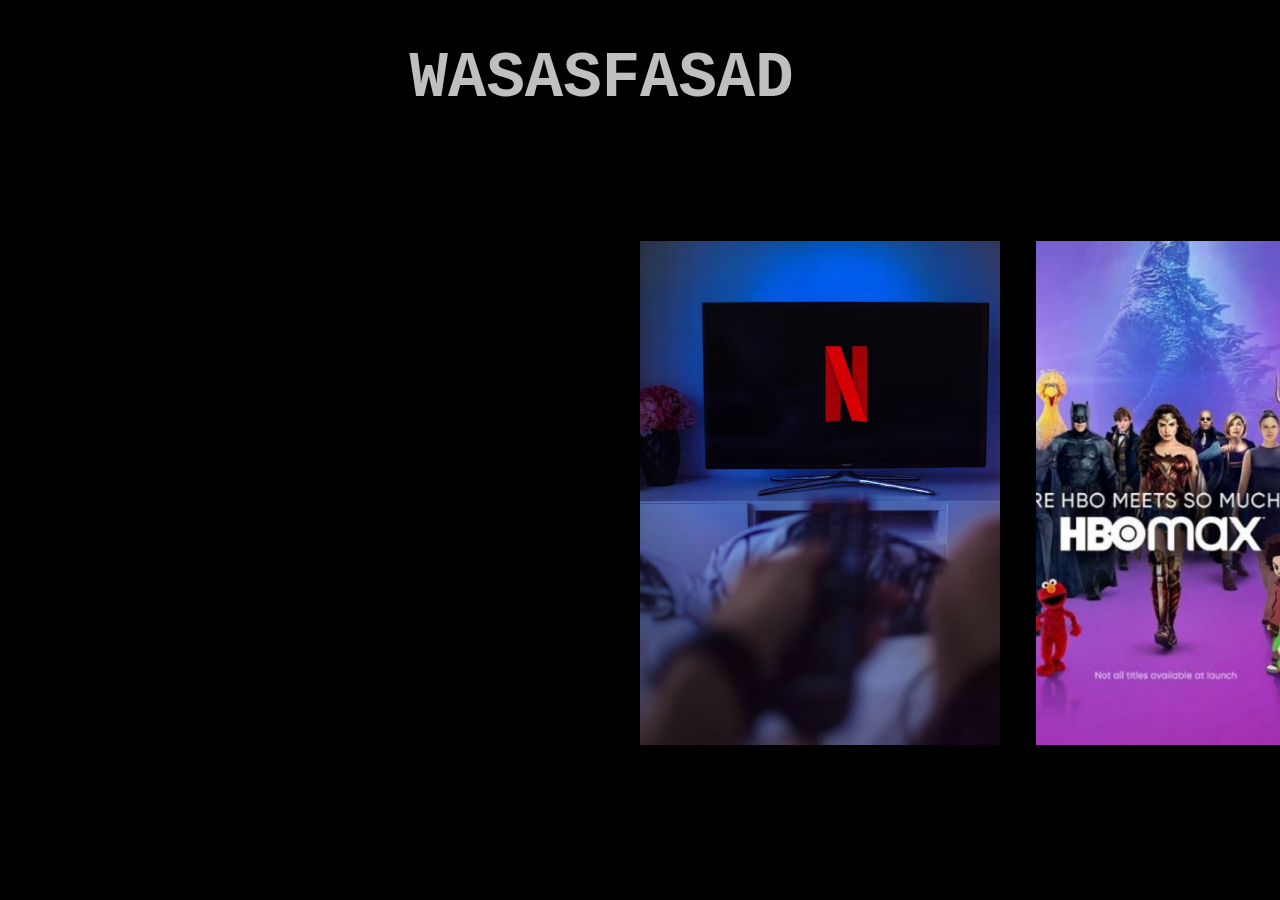
==== index.html @ 5ea864e8 "v.1.0" ====
<!DOCTYPE html>
<html lang="en">
    <head>
  <meta charset="UTF-8">
  <meta http-equiv="X-UA-Compatible" content="IE=edge">
  <meta name="viewport" content="width=device-width, initial-scale=1.0">
  <title>Streaming</title>
  <link rel="stylesheet" href="index.css">

    </head>

   

    <body>

     <a href="contraseñas.html"> <h1 data-value="PASSWORDS">WASASFASAD</h1></a>

        <div id="image-track" data-mouse-down-at="0" data-prev-percentage="0">

           <a href="https://www.netflix.com/ar/" target="_blank"> <img class="image" src="images/netflix.png" draggable="false" /> </a>
           <a href="https://www.hbomax.com/ar/es" target="_blank"> <img class="image" src="images/hbo.PNG" draggable="false" /> </a>
           <a href="https://www.primevideo.com/offers/nonprimehomepage/ref=dv_web_force_root" target="_blank"> <img class="image" src="images/prime.PNG" draggable="false" /> </a>
           <a href="https://www.starplus.com/es-ar" target="_blank"> <img class="image" src="images/star plus.PNG" draggable="false" /> </a>
           <a href="https://www.paramountplus.com/ar/" target="_blank"> <img class="image" src="images/paramount.PNG" draggable="false" /> </a>
           <a href="https://www.disneyplus.com/es-419/login" target="_blank"> <img class="image" src="/images/disney.PNG" draggable="false" /> </a>
         
          </div>
        
    </body>

<script src="index.js"></script>


</html>
---- index.css ----
body {
    height: 100vh;
    width: 100vw;
    background-color: black;
    margin: 0rem;
    overflow: hidden;
  }
  
  #image-track {
    display: flex;
    gap: 4vmin;
    position: absolute;
    left: 50%;
    top: 55%;
    transform: translate(0%, -50%); 
    user-select: none; /* -- Prevent image highlighting -- */
  }
  
  #image-track a img.image{
    width: 40vmin;
    height: 56vmin;
    object-fit: cover;
    object-position: 100% center;
  }

  h1 {
    position: absolute;
    left: 6em;
    top: 0em;
    font-family: 'Space Mono', monospace;
    font-size: clamp(2rem, 5vw, 10rem);
    color: rgba(255, 255, 255, 0.749);
    padding: 0rem clamp(1rem, 2vw, 3rem);
    border-radius: clamp(0.4rem, 0.75vw, 1rem);
  }
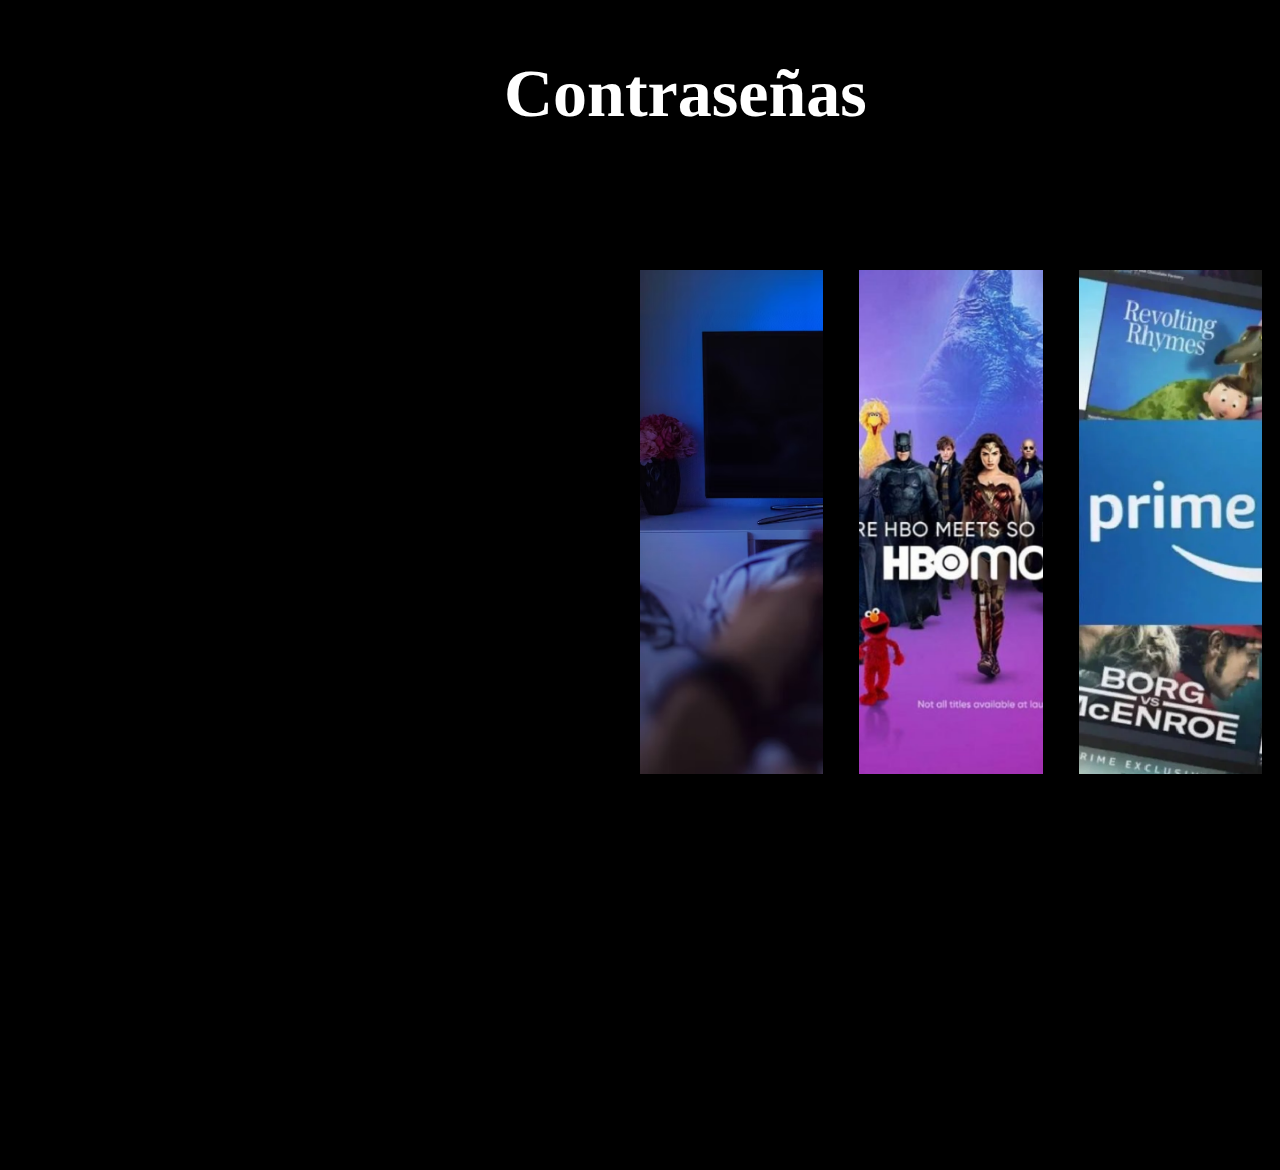
==== commit 81b71d61: "cambios responsive" ====
--- a/index.html
+++ b/index.html
@@ -1,34 +1,44 @@
 <!DOCTYPE html>
 <html lang="en">
-    <head>
-  <meta charset="UTF-8">
-  <meta http-equiv="X-UA-Compatible" content="IE=edge">
-  <meta name="viewport" content="width=device-width, initial-scale=1.0">
-  <title>Streaming</title>
-  <link rel="stylesheet" href="index.css">
+  <head>
+    <meta charset="UTF-8" />
+    <meta http-equiv="X-UA-Compatible" content="IE=edge" />
+    <meta name="viewport" content="width=device-width, initial-scale=1.0" />
+    <title>Streaming</title>
+    <link rel="stylesheet" href="index.css" />
+  </head>
 
-    </head>
+  <body>
+    <div class="contenedor">
+      <div class="titulo">
+        <a href="contraseñas.html"> <h1>Contraseñas</h1></a>
+      </div>
 
-   
+      <div id="image-track" data-mouse-down-at="0" data-prev-percentage="0">
+        <a href="https://www.netflix.com/ar/" target="_blank">
+          <img class="image" src="images/netflix.png" draggable="false" />
+        </a>
+        <a href="https://www.hbomax.com/ar/es" target="_blank">
+          <img class="image" src="images/hbo.PNG" draggable="false" />
+        </a>
+        <a
+          href="https://www.primevideo.com/offers/nonprimehomepage/ref=dv_web_force_root"
+          target="_blank"
+        >
+          <img class="image" src="images/prime.PNG" draggable="false" />
+        </a>
+        <a href="https://www.starplus.com/es-ar" target="_blank">
+          <img class="image" src="images/star plus.PNG" draggable="false" />
+        </a>
+        <a href="https://www.paramountplus.com/ar/" target="_blank">
+          <img class="image" src="images/paramount.PNG" draggable="false" />
+        </a>
+        <a href="https://www.disneyplus.com/es-419/login" target="_blank">
+          <img class="image" src="/images/disney.PNG" draggable="false" />
+        </a>
+      </div>
+    </div>
+  </body>
 
-    <body>
-
-     <a href="contraseñas.html"> <h1 data-value="PASSWORDS">WASASFASAD</h1></a>
-
-        <div id="image-track" data-mouse-down-at="0" data-prev-percentage="0">
-
-           <a href="https://www.netflix.com/ar/" target="_blank"> <img class="image" src="images/netflix.png" draggable="false" /> </a>
-           <a href="https://www.hbomax.com/ar/es" target="_blank"> <img class="image" src="images/hbo.PNG" draggable="false" /> </a>
-           <a href="https://www.primevideo.com/offers/nonprimehomepage/ref=dv_web_force_root" target="_blank"> <img class="image" src="images/prime.PNG" draggable="false" /> </a>
-           <a href="https://www.starplus.com/es-ar" target="_blank"> <img class="image" src="images/star plus.PNG" draggable="false" /> </a>
-           <a href="https://www.paramountplus.com/ar/" target="_blank"> <img class="image" src="images/paramount.PNG" draggable="false" /> </a>
-           <a href="https://www.disneyplus.com/es-419/login" target="_blank"> <img class="image" src="/images/disney.PNG" draggable="false" /> </a>
-         
-          </div>
-        
-    </body>
-
-<script src="index.js"></script>
-
-
-</html>+  <script src="index.js"></script>
+</html>
--- a/index.css
+++ b/index.css
@@ -1,38 +1,50 @@
-body {
-    height: 100vh;
-    width: 100vw;
-    background-color: black;
-    margin: 0rem;
-    overflow: hidden;
-  }
+* {
+  background-color: black;
+  overflow: hidden;
+  font-size: 16px;
+  width: 100%;
+  height: 100%;
+}
+
+.contenedor {
+  width: 100%;
+  max-width: 75em;
+}
+
+.titulo {
+  position: relative;
+  max-width: 100%;
+  max-height: 20%;
+ 
+}
+
+.titulo a{
+  text-decoration: none;
   
-  #image-track {
-    display: flex;
-    gap: 4vmin;
-    position: absolute;
-    left: 50%;
-    top: 55%;
-    transform: translate(0%, -50%); 
-    user-select: none; /* -- Prevent image highlighting -- */
-  }
+}
+
+.titulo h1{
+  position: relative;
+  left: 31rem;
+  font-size: 4.25rem;
+  color: white;
   
-  #image-track a img.image{
-    width: 40vmin;
-    height: 56vmin;
-    object-fit: cover;
-    object-position: 100% center;
-  }
+}
 
-  h1 {
-    position: absolute;
-    left: 6em;
-    top: 0em;
-    font-family: 'Space Mono', monospace;
-    font-size: clamp(2rem, 5vw, 10rem);
-    color: rgba(255, 255, 255, 0.749);
-    padding: 0rem clamp(1rem, 2vw, 3rem);
-    border-radius: clamp(0.4rem, 0.75vw, 1rem);
-  }
+#image-track {
+  display: flex;
+  gap: 4vmin;
+  position: absolute;
+  left: 50%;
+  top: 80%;
+  transform: translate(0%, -50%);
+  user-select: none; /* -- Prevent image highlighting -- */
+}
 
-  
-  +#image-track a img.image {
+  width: 40vmin;
+  height: 56vmin;
+  object-fit: cover;
+  object-position: 100% center;
+}
+
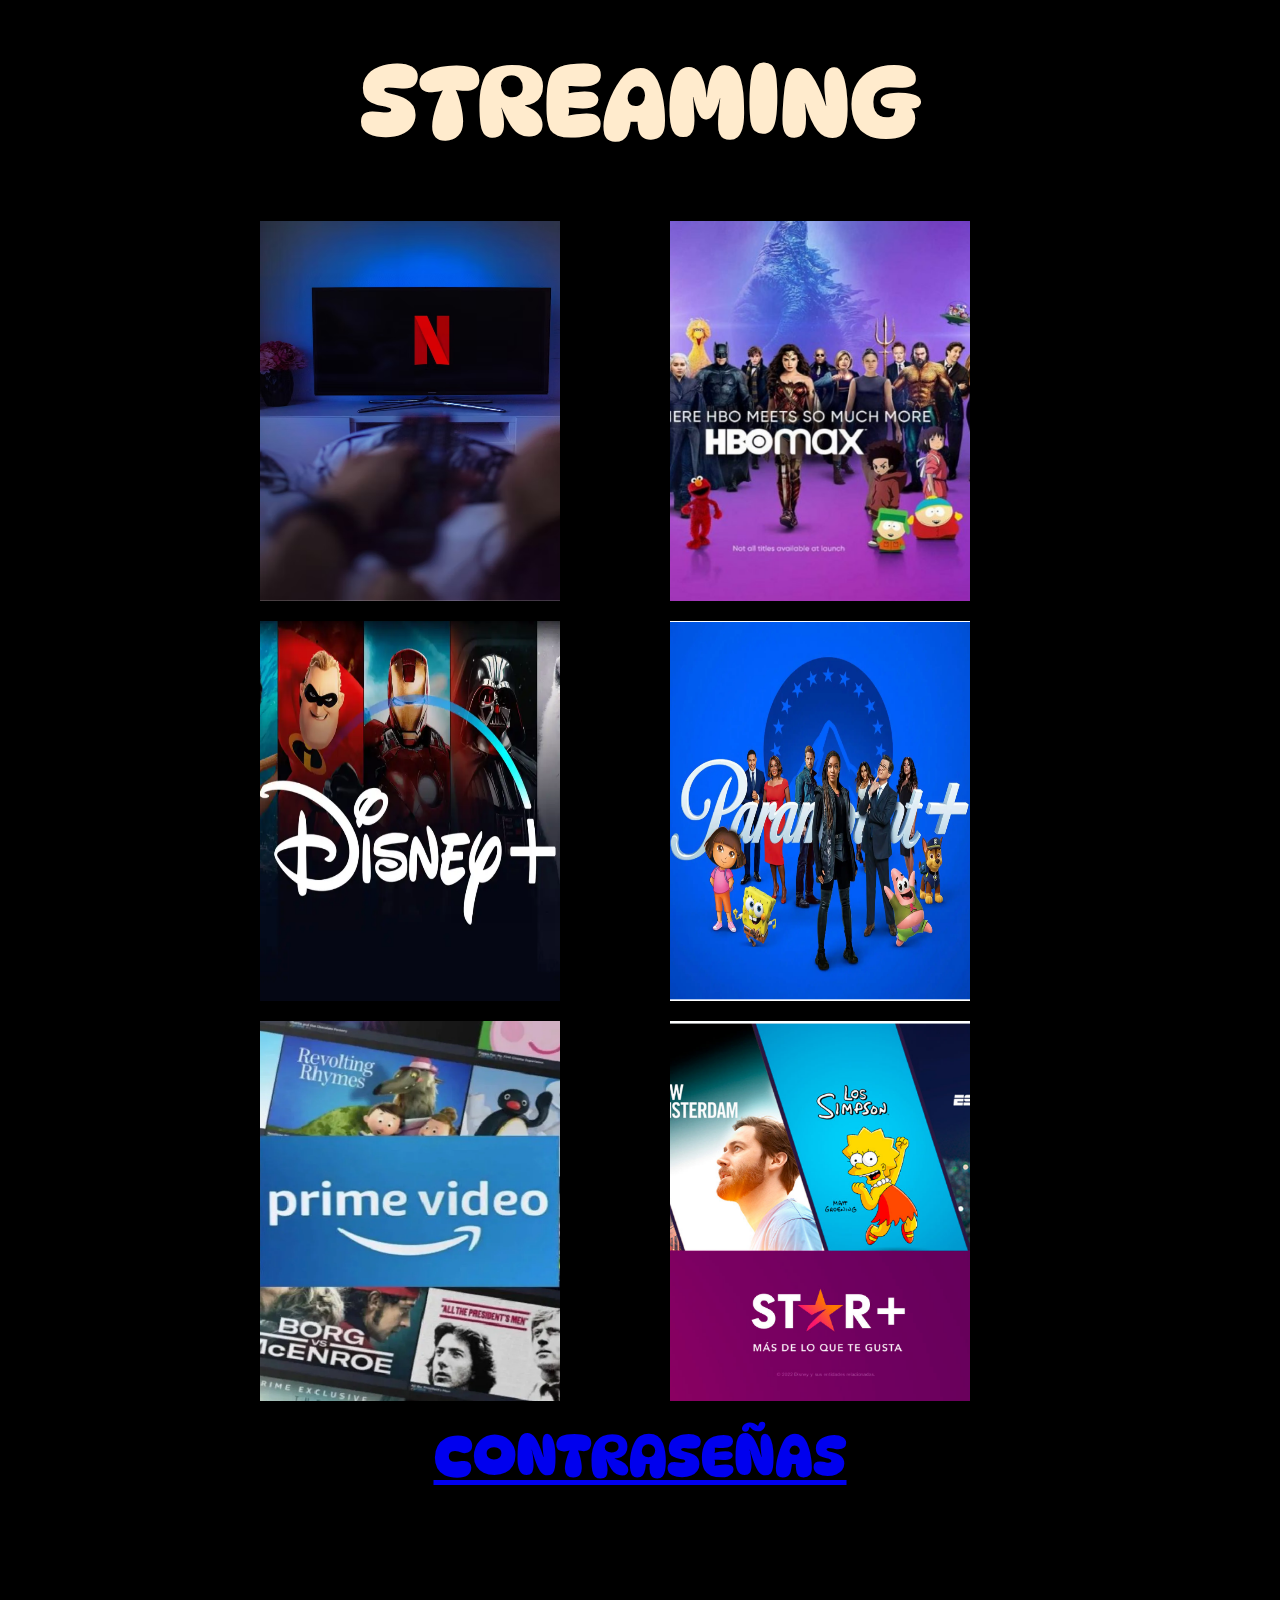
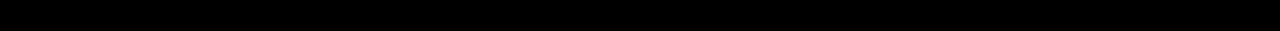
==== commit 512720cb: "modificacion estilo responsive" ====
--- a/index.html
+++ b/index.html
@@ -10,35 +10,52 @@
 
   <body>
     <div class="contenedor">
-      <div class="titulo">
-        <a href="contraseñas.html"> <h1>Contraseñas</h1></a>
+      <header class="header">
+        <h1>STREAMING</h1>
+      </header>
+      <aside class="sidebar"></aside>
+      <div class="st1">
+        <a
+          href="https://www.netflix.com/ar/" target="_blank"
+        >
+          <img src="/images/netflix.png" width="300px" height="380px" alt="" />
+        </a>
+      </div>
+      <div class="st2">
+        <a
+          href="https://play.hbomax.com/signIn" target="_blank"
+        >
+          <img src="/images/hbo.PNG" width="300px" height="380px" alt="" />
+      </div>
+      <div class="st3">
+        <a
+        href="https://www.disneyplus.com/es-419/login" target="_blank"
+      >
+        <img src="/images/disney.PNG" width="300px" height="380px" alt="" />
+
+      </div>
+      <div class="st4">
+        <a
+        href="https://www.paramountplus.com/ar/" target="_blank"
+      >
+        <img src="/images/paramount.PNG" width="300px" height="380px" alt="" />
+      </div>
+      <div class="st5">
+        <a
+        href="https://www.primevideo.com/offers/nonprimehomepage/ref=dv_web_force_root" target="_blank"
+      >
+        <img src="/images/prime.PNG" width="300px" height="380px" alt="" />
+      </div>
+      <div class="st6">
+        <a
+        href="https://www.starplus.com/es-419/login" target="_blank"
+      >
+        <img src="/images/star plus.PNG" width="300px" height="380px" alt="" />
       </div>
 
-      <div id="image-track" data-mouse-down-at="0" data-prev-percentage="0">
-        <a href="https://www.netflix.com/ar/" target="_blank">
-          <img class="image" src="images/netflix.png" draggable="false" />
-        </a>
-        <a href="https://www.hbomax.com/ar/es" target="_blank">
-          <img class="image" src="images/hbo.PNG" draggable="false" />
-        </a>
-        <a
-          href="https://www.primevideo.com/offers/nonprimehomepage/ref=dv_web_force_root"
-          target="_blank"
-        >
-          <img class="image" src="images/prime.PNG" draggable="false" />
-        </a>
-        <a href="https://www.starplus.com/es-ar" target="_blank">
-          <img class="image" src="images/star plus.PNG" draggable="false" />
-        </a>
-        <a href="https://www.paramountplus.com/ar/" target="_blank">
-          <img class="image" src="images/paramount.PNG" draggable="false" />
-        </a>
-        <a href="https://www.disneyplus.com/es-419/login" target="_blank">
-          <img class="image" src="/images/disney.PNG" draggable="false" />
-        </a>
-      </div>
+      <footer class="footer">
+        <a href="contraseñas.css" target="_blank"><h3>CONTRASEÑAS</h3></a>
+      </footer>
     </div>
   </body>
-
-  <script src="index.js"></script>
 </html>
--- a/index.css
+++ b/index.css
@@ -1,50 +1,90 @@
+@import url("https://fonts.googleapis.com/css2?family=DynaPuff:wght@600&display=swap");
+
 * {
+  margin: 0;
+  padding: 0;
   background-color: black;
-  overflow: hidden;
-  font-size: 16px;
-  width: 100%;
-  height: 100%;
 }
 
 .contenedor {
-  width: 100%;
-  max-width: 75em;
+  width: 70%;
+  max-width: 800px;
+  margin: 20px auto;
+  display: grid;
+  grid-gap: 20px;
+  grid-template-columns: repeat(2, 1fr);
+  grid-template-rows: repeat(4, auto);
+  grid-template-areas:
+    "header header"
+    "st1 st2"
+    "st3 st4"
+    "st5 st6"
+    "footer footer";
 }
 
-.titulo {
-  position: relative;
-  max-width: 100%;
-  max-height: 20%;
- 
+.contenedor > div,
+.contenedor .header,
+.contenedor .contenido,
+.contenedor .sidebar,
+.contenedor .footer {
+  padding: 20px;
 }
 
-.titulo a{
-  text-decoration: none;
-  
+.contenedor .header {
+  font-family: DynaPuff;
+  font-size: 50px;
+  color: blanchedalmond;
+  grid-area: header;
+  text-align: center;
 }
 
-.titulo h1{
-  position: relative;
-  left: 31rem;
-  font-size: 4.25rem;
-  color: white;
-  
+.contenedor .st1 {
+  grid-area: st1;
+  background-color: black;
+  width: 300px;
+  height: 340px;
 }
 
-#image-track {
-  display: flex;
-  gap: 4vmin;
-  position: absolute;
-  left: 50%;
-  top: 80%;
-  transform: translate(0%, -50%);
-  user-select: none; /* -- Prevent image highlighting -- */
+.st1 img {
+  max-width: 100%;
 }
 
-#image-track a img.image {
-  width: 40vmin;
-  height: 56vmin;
-  object-fit: cover;
-  object-position: 100% center;
+.contenedor .st2 {
+  grid-area: st2;
+  background-color: black;
+  width: 300px;
+  height: 340px;
+}
+.contenedor .st3 {
+  grid-area: st3;
+  background-color: black;
+  width: 300px;
+  height: 340px;
+}
+.contenedor .st4 {
+  grid-area: st4;
+  background-color: black;
+  width: 300px;
+  height: 340px;
+}
+.contenedor .st5 {
+  grid-area: st5;
+  background-color: black;
+  width: 300px;
+  height: 340px;
+}
+.contenedor .st6 {
+  grid-area: st6;
+  background-color: black;
+  width: 300px;
+  height: 340px;
 }
 
+.contenedor .footer {
+  grid-area: footer;
+  background: black;
+  color: blanchedalmond;
+  text-align: center;
+  font-family: DynaPuff;
+  font-size: 50px;
+}
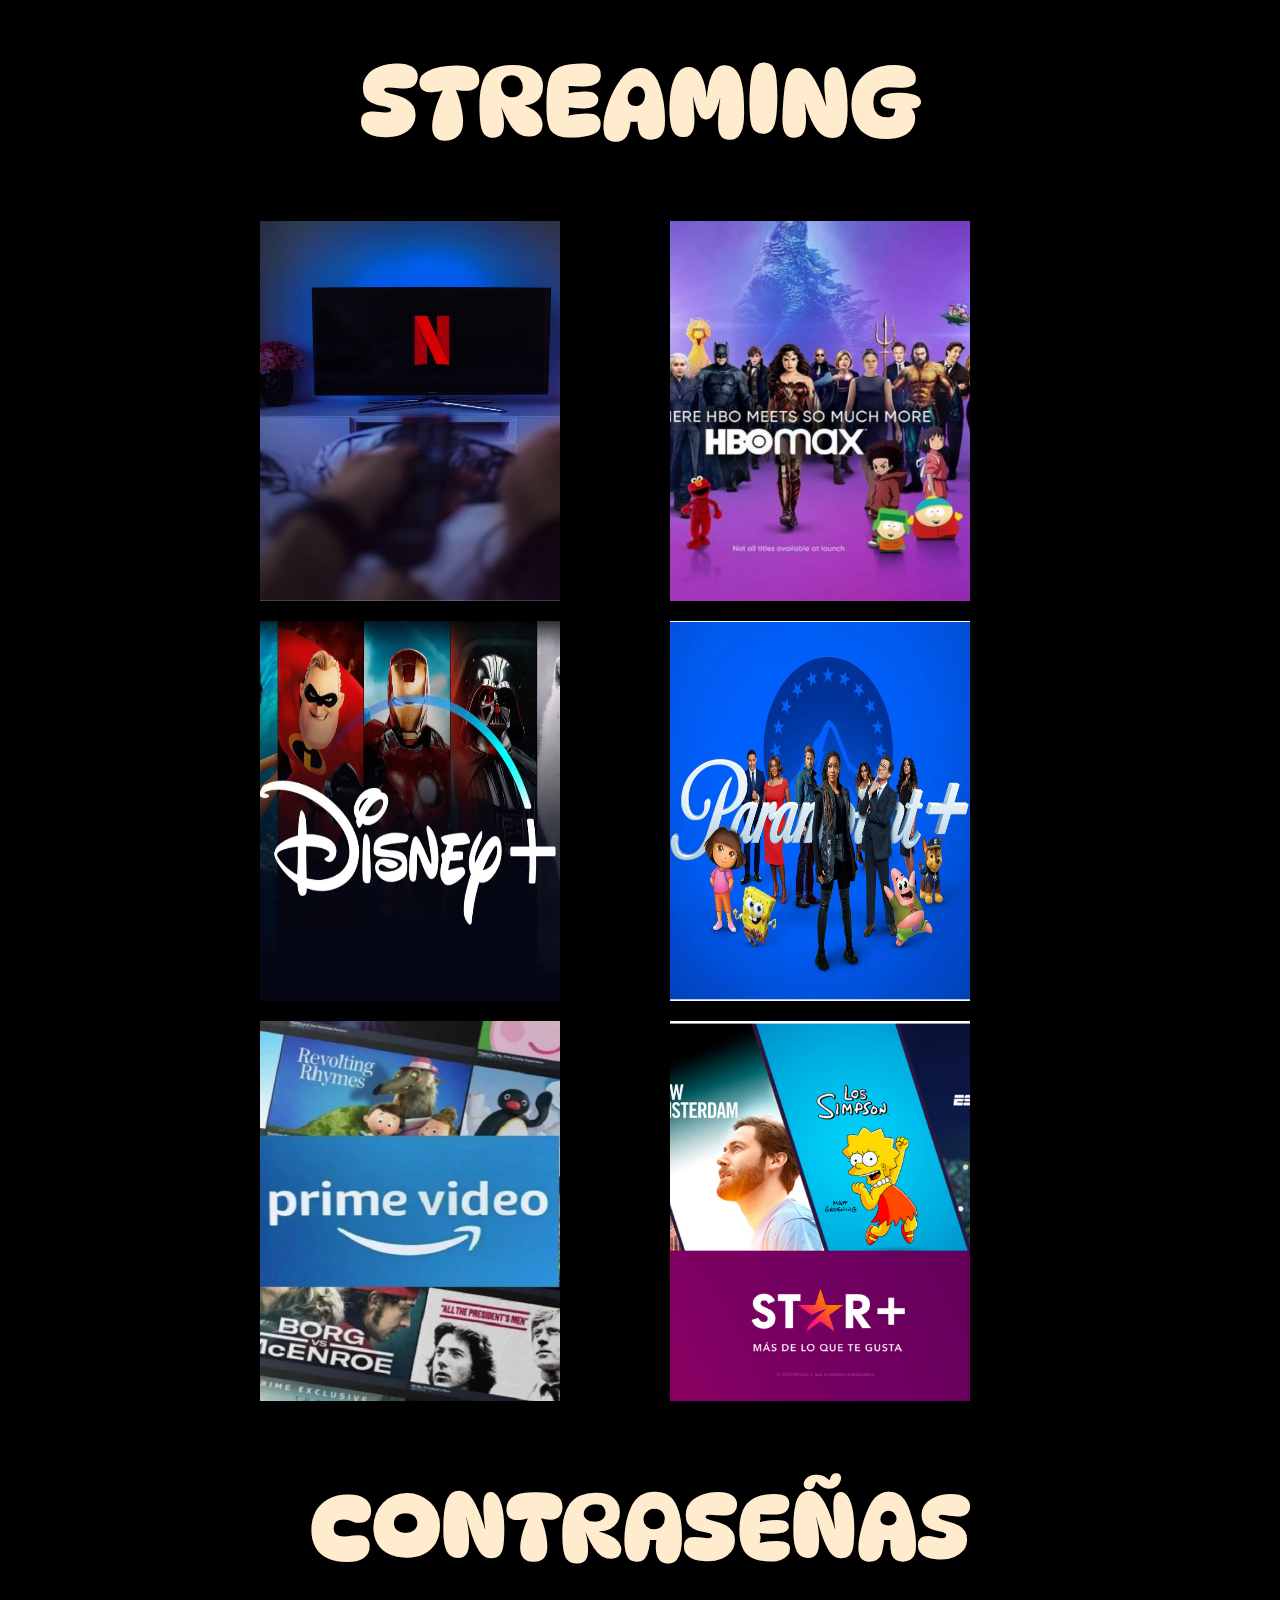
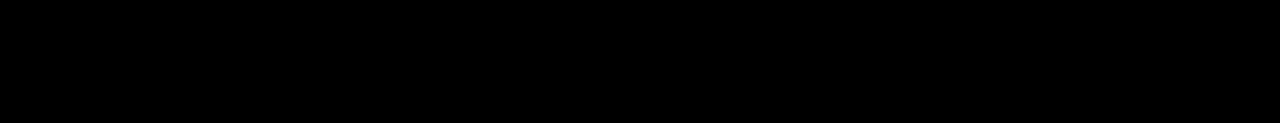
==== commit 158cc1dc: "modificacion estilo responsive v.1" ====
--- a/index.html
+++ b/index.html
@@ -52,9 +52,8 @@
       >
         <img src="/images/star plus.PNG" width="300px" height="380px" alt="" />
       </div>
-
       <footer class="footer">
-        <a href="contraseñas.css" target="_blank"><h3>CONTRASEÑAS</h3></a>
+        <a href="contraseñas.html" target="_blank"><h3>CONTRASEÑAS</h3></a>
       </footer>
     </div>
   </body>
--- a/index.css
+++ b/index.css
@@ -40,7 +40,7 @@
 
 .contenedor .st1 {
   grid-area: st1;
-  background-color: black;
+  background-color: transparent;
   width: 300px;
   height: 340px;
 }
@@ -51,40 +51,44 @@
 
 .contenedor .st2 {
   grid-area: st2;
-  background-color: black;
+  background-color: transparent;
   width: 300px;
   height: 340px;
 }
 .contenedor .st3 {
   grid-area: st3;
-  background-color: black;
+  background-color: transparent;
   width: 300px;
   height: 340px;
 }
 .contenedor .st4 {
   grid-area: st4;
-  background-color: black;
+  background-color: transparent;
   width: 300px;
   height: 340px;
 }
 .contenedor .st5 {
   grid-area: st5;
-  background-color: black;
+  background-color: transparent;
   width: 300px;
   height: 340px;
 }
 .contenedor .st6 {
   grid-area: st6;
-  background-color: black;
+  background-color: transparent;
   width: 300px;
   height: 340px;
 }
 
+.contenedor .footer a {
+  text-decoration: none;
+  color: blanchedalmond;
+}
 .contenedor .footer {
   grid-area: footer;
-  background: black;
-  color: blanchedalmond;
+  background-color: transparent;
   text-align: center;
   font-family: DynaPuff;
-  font-size: 50px;
+  margin-top: 50px;
+  font-size: 80px;
 }
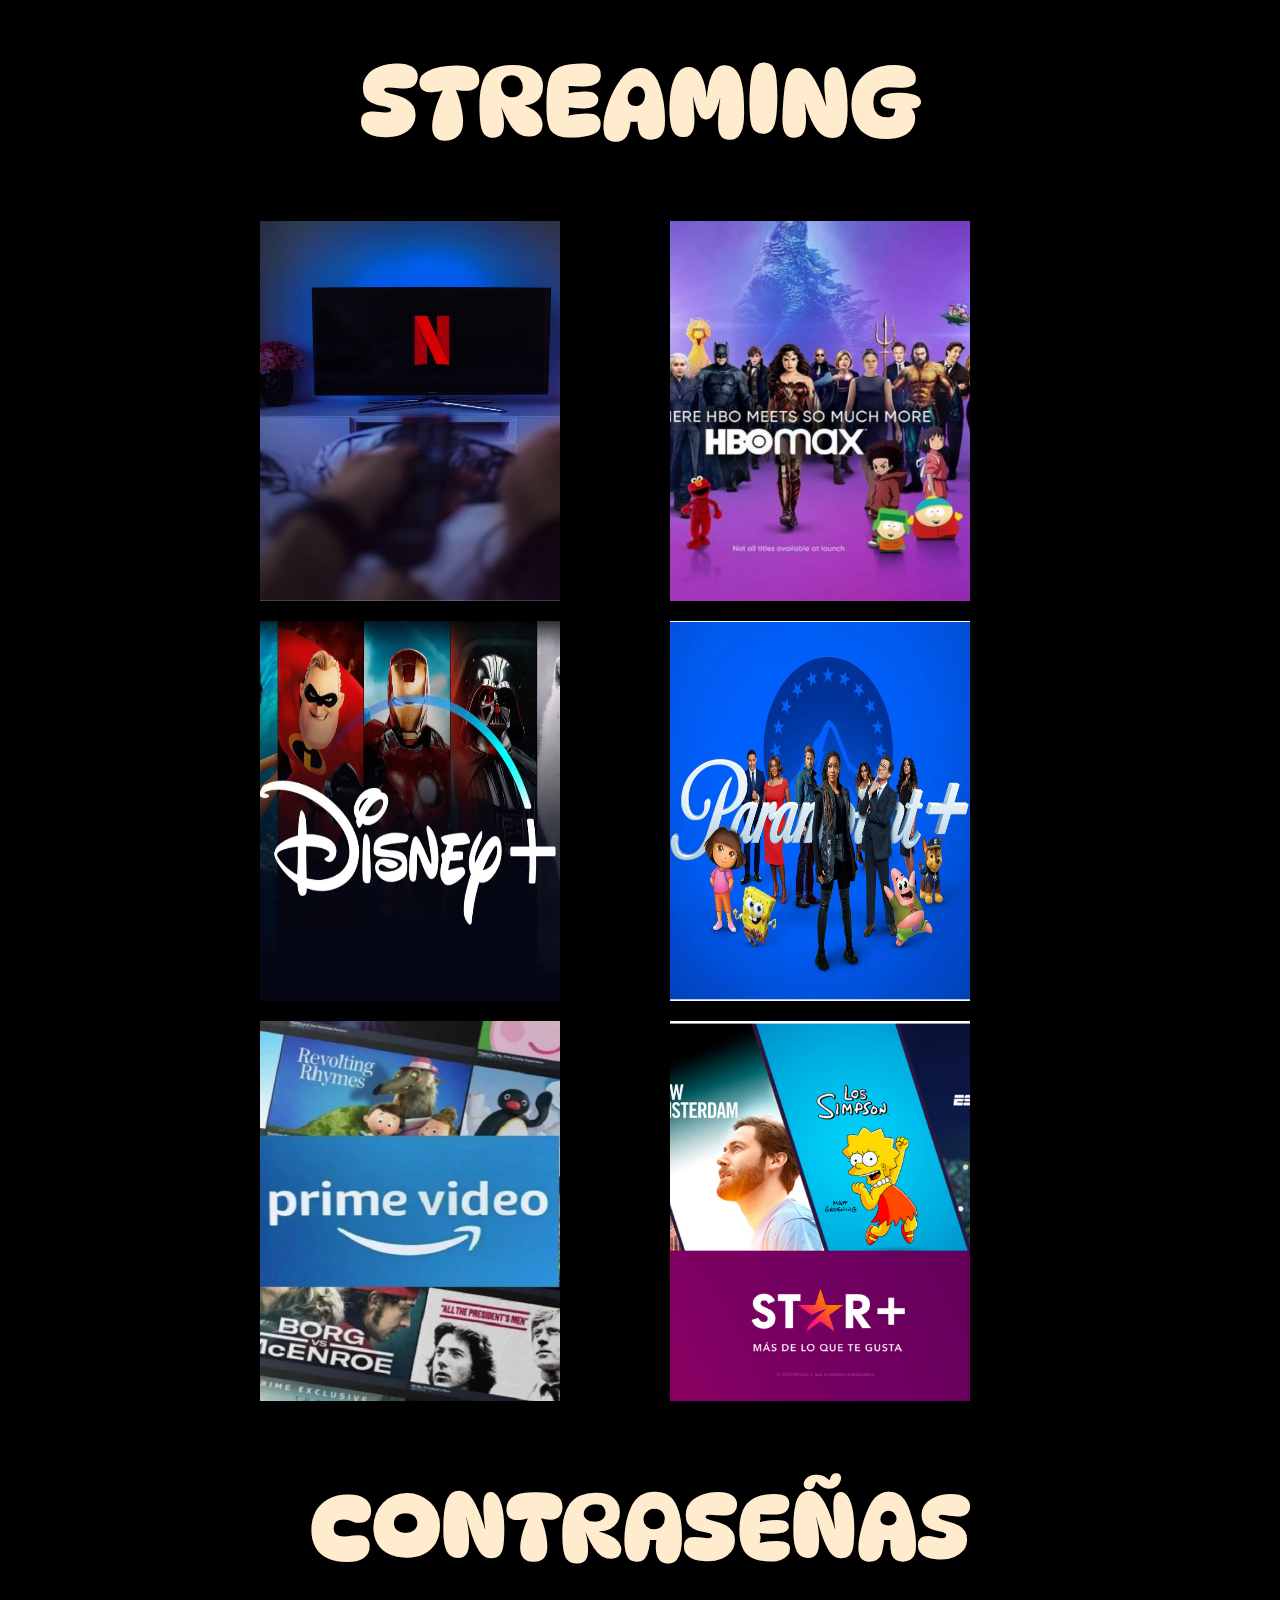
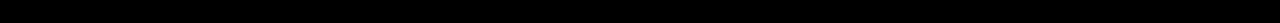
==== commit 72a88cc6: "modificacion estilo responsive v.9" ====
--- a/index.html
+++ b/index.html
@@ -13,44 +13,48 @@
       <header class="header">
         <h1>STREAMING</h1>
       </header>
-      <aside class="sidebar"></aside>
       <div class="st1">
-        <a
-          href="https://www.netflix.com/ar/" target="_blank"
-        >
+        <a href="https://www.netflix.com/ar/" target="_blank">
           <img src="/images/netflix.png" width="300px" height="380px" alt="" />
         </a>
       </div>
       <div class="st2">
-        <a
-          href="https://play.hbomax.com/signIn" target="_blank"
-        >
+        <a href="https://play.hbomax.com/signIn" target="_blank">
           <img src="/images/hbo.PNG" width="300px" height="380px" alt="" />
+        </a>
       </div>
       <div class="st3">
-        <a
-        href="https://www.disneyplus.com/es-419/login" target="_blank"
-      >
-        <img src="/images/disney.PNG" width="300px" height="380px" alt="" />
-
+        <a href="https://www.disneyplus.com/es-419/login" target="_blank">
+          <img src="/images/disney.PNG" width="300px" height="380px" alt="" />
+        </a>
       </div>
       <div class="st4">
-        <a
-        href="https://www.paramountplus.com/ar/" target="_blank"
-      >
-        <img src="/images/paramount.PNG" width="300px" height="380px" alt="" />
+        <a href="https://www.paramountplus.com/ar/" target="_blank">
+          <img
+            src="/images/paramount.PNG"
+            width="300px"
+            height="380px"
+            alt=""
+          />
+        </a>
       </div>
       <div class="st5">
         <a
-        href="https://www.primevideo.com/offers/nonprimehomepage/ref=dv_web_force_root" target="_blank"
-      >
-        <img src="/images/prime.PNG" width="300px" height="380px" alt="" />
+          href="https://www.primevideo.com/offers/nonprimehomepage/ref=dv_web_force_root"
+          target="_blank"
+        >
+          <img src="/images/prime.PNG" width="300px" height="380px" alt="" />
+        </a>
       </div>
       <div class="st6">
-        <a
-        href="https://www.starplus.com/es-419/login" target="_blank"
-      >
-        <img src="/images/star plus.PNG" width="300px" height="380px" alt="" />
+        <a href="https://www.starplus.com/es-419/login" target="_blank">
+          <img
+            src="/images/star plus.PNG"
+            width="300px"
+            height="380px"
+            alt=""
+          />
+        </a>
       </div>
       <footer class="footer">
         <a href="contraseñas.html" target="_blank"><h3>CONTRASEÑAS</h3></a>
--- a/index.css
+++ b/index.css
@@ -92,3 +92,62 @@
   margin-top: 50px;
   font-size: 80px;
 }
+
+@media screen and (max-width: 900px) {
+  body {
+    margin: 0;
+    padding: 0;
+    width: 300px;
+  }
+
+  .contenedor {
+    width: 100%;
+    display: grid;
+    grid-gap: 20px;
+    grid-template-columns: repeat(1, 1fr);
+    grid-template-rows: repeat(8, auto);
+    grid-template-areas:
+      "header"
+      "st1"
+      "st2"
+      "st3"
+      "st4"
+      "st5"
+      "st6"
+      "footer";
+  }
+
+  .contenedor .header {
+    margin: 0;
+    padding: 0;
+    font-family: DynaPuff;
+    font-size: 20px;
+    color: blanchedalmond;
+    grid-area: header;
+    width: 300px;
+    height: 50px;
+    text-align: center;
+  }
+
+  .contenedor .footer {
+    margin: 0;
+    padding: 0;
+    width: 300px;
+    height: 50px;
+    font-family: DynaPuff;
+    font-size: 20px;
+    text-align: center;
+  }
+
+  .contenedor > div,
+  .contenedor .st1,
+  .contenedor .st2,
+  .contenedor .st3,
+  .contenedor .st4,
+  .contenedor .st5,
+  .contenedor .st6 {
+    width: 300px;
+    margin: 0;
+    padding: 0;
+  }
+}
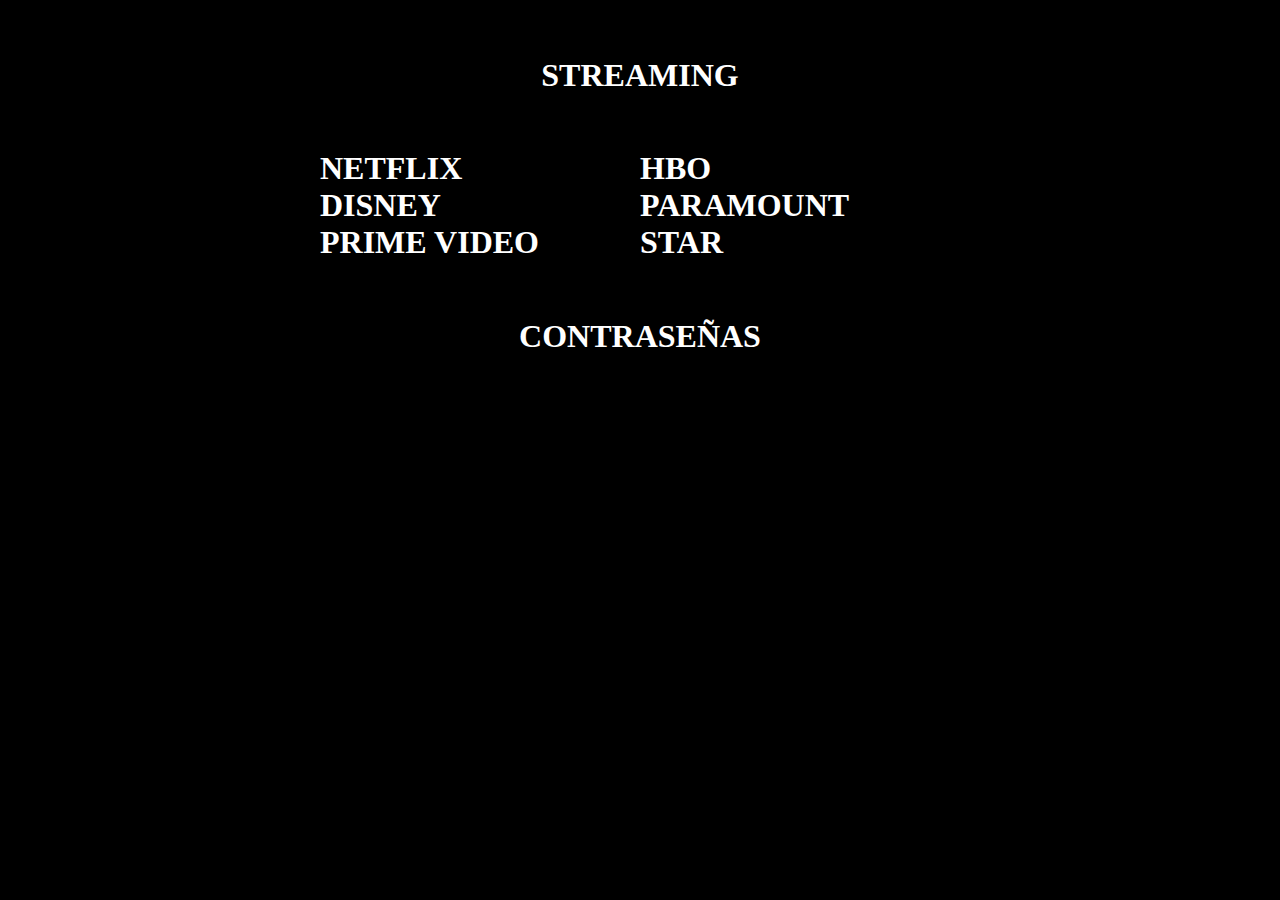
==== commit 23329c35: "rework" ====
--- a/index.html
+++ b/index.html
@@ -9,56 +9,62 @@
   </head>
 
   <body>
-    <div class="contenedor">
-      <header class="header">
-        <h1>STREAMING</h1>
-      </header>
-      <div class="st1">
-        <a href="https://www.netflix.com/ar/" target="_blank">
-          <img src="/images/netflix.png" width="300px" height="380px" alt="" />
-        </a>
+
+    <header class="header">
+      <h1>STREAMING</h1>
+    </header>
+
+    <main>
+
+      <div class="container">
+
+        <div class="row">
+
+          <div class="col-md-6">
+            <h1><a href="https://www.netflix.com/ar/" target="_blank">NETFLIX</a></h1>
+          </div>
+          <div class="col-md-6">
+            <h1><a href="https://play.hbomax.com/signIn" target="_blank">HBO</a></h1>
+          </div>
+
+        </div>
+
+        <div class="row">
+
+          <div class="col-md-6">
+            <h1><a href="https://www.disneyplus.com/es-419/login" target="_blank">DISNEY</h1>
+          </div>
+
+          <div class="col-md-6">
+            <h1><a href="https://www.paramountplus.com/ar/" target="_blank">PARAMOUNT</h1>
+          </div>
+
+        </div>
+
+        <div class="row">
+
+          <div class="col-md-6">
+            <h1><a href="https://www.primevideo.com/offers/nonprimehomepage/ref=dv_web_force_root" target="_blank">PRIME VIDEO</h1>
+          </div>
+
+          <div class="col-md-6">
+            <h1><a href="https://www.starplus.com/es-419/login" target="_blank">STAR</h1>
+          </div>
+        
+        </div>
+
       </div>
-      <div class="st2">
-        <a href="https://play.hbomax.com/signIn" target="_blank">
-          <img src="/images/hbo.PNG" width="300px" height="380px" alt="" />
-        </a>
-      </div>
-      <div class="st3">
-        <a href="https://www.disneyplus.com/es-419/login" target="_blank">
-          <img src="/images/disney.PNG" width="300px" height="380px" alt="" />
-        </a>
-      </div>
-      <div class="st4">
-        <a href="https://www.paramountplus.com/ar/" target="_blank">
-          <img
-            src="/images/paramount.PNG"
-            width="300px"
-            height="380px"
-            alt=""
-          />
-        </a>
-      </div>
-      <div class="st5">
-        <a
-          href="https://www.primevideo.com/offers/nonprimehomepage/ref=dv_web_force_root"
-          target="_blank"
-        >
-          <img src="/images/prime.PNG" width="300px" height="380px" alt="" />
-        </a>
-      </div>
-      <div class="st6">
-        <a href="https://www.starplus.com/es-419/login" target="_blank">
-          <img
-            src="/images/star plus.PNG"
-            width="300px"
-            height="380px"
-            alt=""
-          />
-        </a>
-      </div>
-      <footer class="footer">
-        <a href="contraseñas.html" target="_blank"><h3>CONTRASEÑAS</h3></a>
-      </footer>
-    </div>
+    
+    </main>
+
+
+    <footer class="footer">
+
+        <a href="javascript:void()" onclick="verifyPassword()"><h1>CONTRASEÑAS</h1></a>
+
+    </footer>
+
+
+    <script src="contraseñas.js"></script>
   </body>
 </html>
--- a/index.css
+++ b/index.css
@@ -4,150 +4,41 @@
   margin: 0;
   padding: 0;
   background-color: black;
+  color: white;
 }
 
-.contenedor {
-  width: 70%;
-  max-width: 800px;
-  margin: 20px auto;
-  display: grid;
-  grid-gap: 20px;
-  grid-template-columns: repeat(2, 1fr);
-  grid-template-rows: repeat(4, auto);
-  grid-template-areas:
-    "header header"
-    "st1 st2"
-    "st3 st4"
-    "st5 st6"
-    "footer footer";
+.container{
+  display: flex;
+  flex-direction: column;
+  align-items: center;
+  justify-content: center;
+  
+
 }
 
-.contenedor > div,
-.contenedor .header,
-.contenedor .contenido,
-.contenedor .sidebar,
-.contenedor .footer {
-  padding: 20px;
+header {
+  min-height: 150px;
+  display: flex;
+  align-items: center;
+  justify-content: center;
 }
 
-.contenedor .header {
-  font-family: DynaPuff;
-  font-size: 50px;
-  color: blanchedalmond;
-  grid-area: header;
-  text-align: center;
+.row{
+  display: flex;
+  width: 50%;
 }
 
-.contenedor .st1 {
-  grid-area: st1;
-  background-color: transparent;
-  width: 300px;
-  height: 340px;
+.col-md-6{
+  width: 50%;
 }
 
-.st1 img {
-  max-width: 100%;
+footer {
+  min-height: 150px;
+  display: flex;
+  align-items: center;
+  justify-content: center;
 }
 
-.contenedor .st2 {
-  grid-area: st2;
-  background-color: transparent;
-  width: 300px;
-  height: 340px;
-}
-.contenedor .st3 {
-  grid-area: st3;
-  background-color: transparent;
-  width: 300px;
-  height: 340px;
-}
-.contenedor .st4 {
-  grid-area: st4;
-  background-color: transparent;
-  width: 300px;
-  height: 340px;
-}
-.contenedor .st5 {
-  grid-area: st5;
-  background-color: transparent;
-  width: 300px;
-  height: 340px;
-}
-.contenedor .st6 {
-  grid-area: st6;
-  background-color: transparent;
-  width: 300px;
-  height: 340px;
-}
-
-.contenedor .footer a {
+a{
   text-decoration: none;
-  color: blanchedalmond;
-}
-.contenedor .footer {
-  grid-area: footer;
-  background-color: transparent;
-  text-align: center;
-  font-family: DynaPuff;
-  margin-top: 50px;
-  font-size: 80px;
-}
-
-@media screen and (max-width: 900px) {
-  body {
-    margin: 0;
-    padding: 0;
-    width: 300px;
-  }
-
-  .contenedor {
-    width: 100%;
-    display: grid;
-    grid-gap: 20px;
-    grid-template-columns: repeat(1, 1fr);
-    grid-template-rows: repeat(8, auto);
-    grid-template-areas:
-      "header"
-      "st1"
-      "st2"
-      "st3"
-      "st4"
-      "st5"
-      "st6"
-      "footer";
-  }
-
-  .contenedor .header {
-    margin: 0;
-    padding: 0;
-    font-family: DynaPuff;
-    font-size: 20px;
-    color: blanchedalmond;
-    grid-area: header;
-    width: 300px;
-    height: 50px;
-    text-align: center;
-  }
-
-  .contenedor .footer {
-    margin: 0;
-    padding: 0;
-    width: 300px;
-    height: 50px;
-    font-family: DynaPuff;
-    font-size: 20px;
-    text-align: center;
-  }
-
-  .contenedor > div,
-  .contenedor .st1,
-  .contenedor .st2,
-  .contenedor .st3,
-  .contenedor .st4,
-  .contenedor .st5,
-  .contenedor .st6 {
-    width: 300px;
-    margin: 0;
-    padding: 0;
-  }
-}
+}